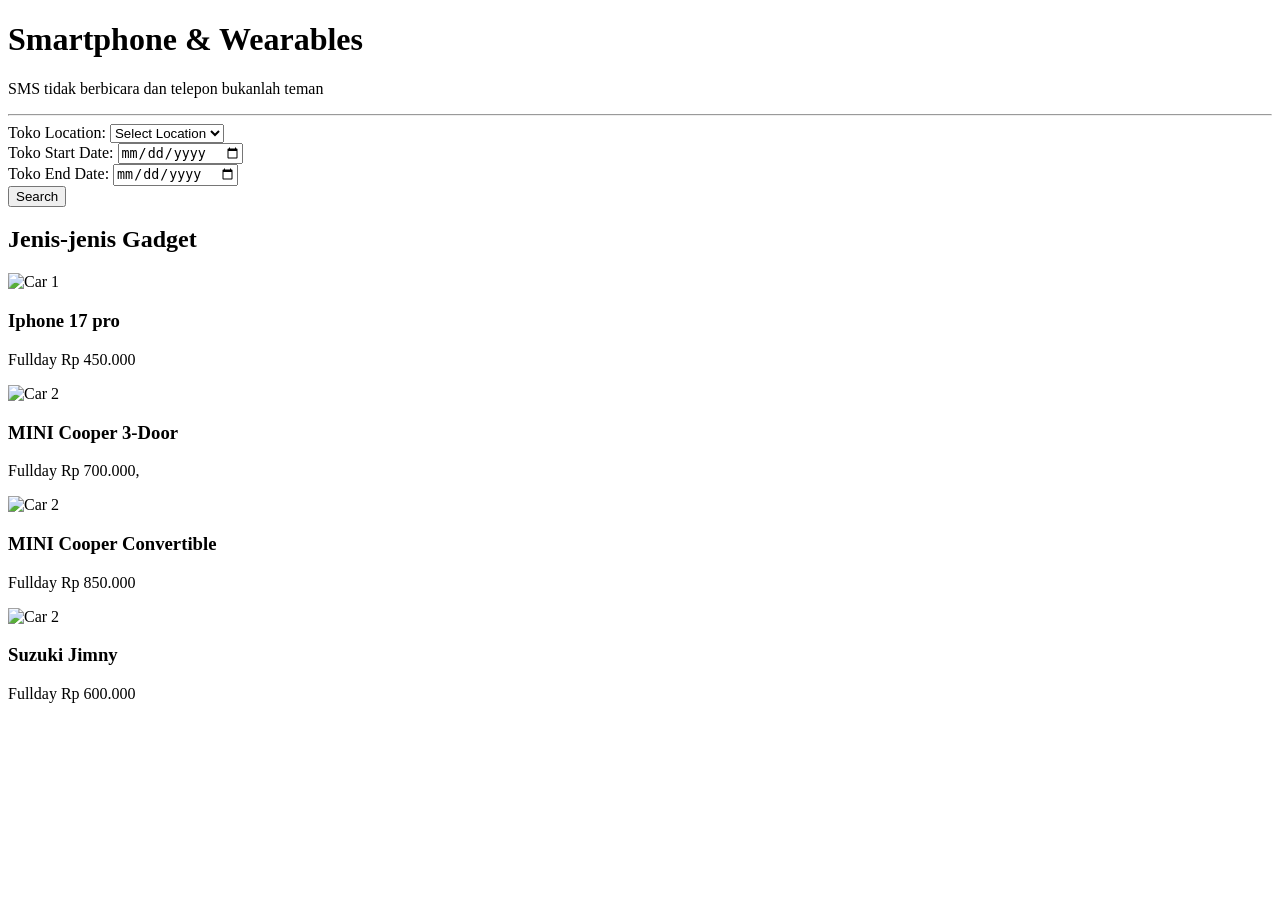
==== asn_frontend/index.html @ cc7abed4 "update asn" ====
<!DOCTYPE html>
<html lang="en">

<head>
    <meta charset="UTF-8">
    <meta name="viewport" content="width=device-width, initial-scale=1.0">
    <title>Smartphone & Wearables</title>
    <link rel="stylesheet" href="style.css">
</head>

<body>
    <div id="search">
        <div class="title">
            <h1>Smartphone & Wearables</h1>
            <p>SMS tidak berbicara dan telepon bukanlah teman</p>
            <hr>
        </div>
        <div class="form-container">
            <div class="form-group">
                <label for="pickup">Toko Location:</label>
                <select id="pickup" name="pickup">
                    <option value="">Select Location</option>
                    <option value="location1">Yogyakarta</option>
                    <option value="location2">Bali</option>
                </select>
            </div>
            <div class="form-group">
                <label for="pickup-date">Toko Start Date:</label>
                <input type="date" id="pickup-date" name="pickup-date">
            </div>
            <div class="form-group">
                <label for="return-date">Toko End Date:</label>
                <input type="date" id="return-date" name="return-date">
            </div>
            <button type="submit">Search</button>
        </div>
    </div>

    <div class="gadget-list">
        <h2>Jenis-jenis Gadget</h2>
        <div class="gadget-item">
            <img src="https://i.pinimg.com/736x/a8/5c/d6/a85cd6f4555a80585e33e333523acf79.jpg" alt="Car 1">
            <h3>Iphone 17 pro</h3>
            <p>Fullday Rp 450.000</p>
        </div>
        <div class="gadget-item">
            <img src="https://i.pinimg.com/736x/05/84/60/05846069995b4107a33e0041f5dfda4d.jpg" alt="Car 2">
            <h3>MINI Cooper 3-Door</h3>
            <p>Fullday Rp 700.000,</p>
        </div>
        <div class="gadget-item">
            <img src="https://i.pinimg.com/1200x/0d/50/bf/0d50bf356cb399d8abda206f5aa553b8.jpg" alt="Car 2">
            <h3>MINI Cooper Convertible</h3>
            <p>Fullday Rp 850.000</p>
        </div>
        <div class="gadget-item">
            <img src="https://i.pinimg.com/736x/11/c0/52/11c052d6e223ea1aca4ed03f18ea1693.jpg" alt="Car 2">
            <h3>Suzuki Jimny</h3>
            <p>Fullday Rp 600.000</p>
        </div>
    </div>
</body>

</html>
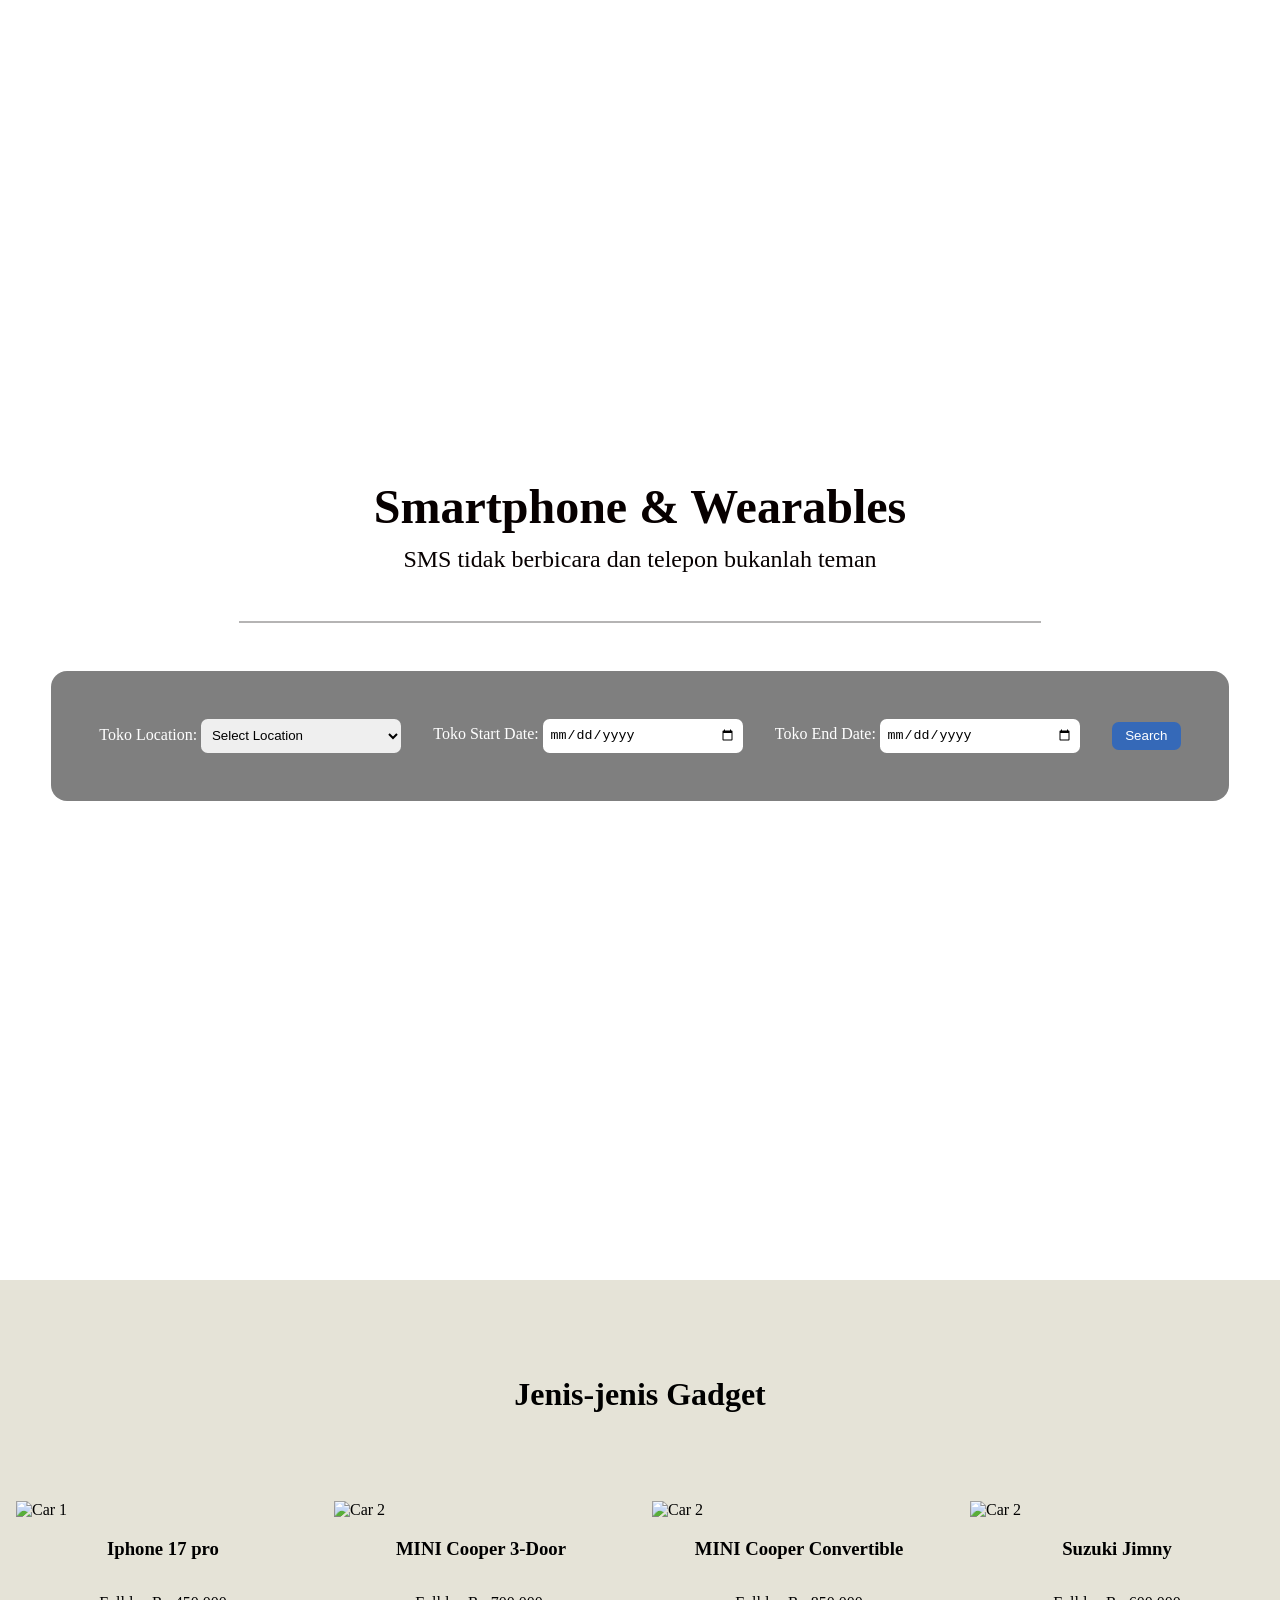
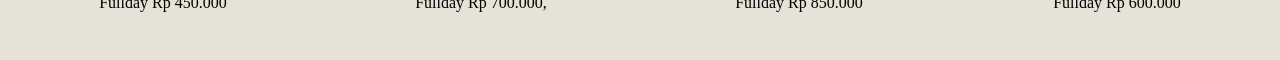
==== commit a1acd8f5: "update asn" ====
--- a/asn_frontend/index.html
+++ b/asn_frontend/index.html
@@ -44,7 +44,7 @@
             <p>Fullday Rp 450.000</p>
         </div>
         <div class="gadget-item">
-            <img src="https://i.pinimg.com/736x/05/84/60/05846069995b4107a33e0041f5dfda4d.jpg" alt="Car 2">
+            <img src="https://i.pinimg.com/1200x/9f/d4/ae/9fd4aea7cfcec50e904dce4fd6af8e4b.jpg" alt="Car 2">
             <h3>MINI Cooper 3-Door</h3>
             <p>Fullday Rp 700.000,</p>
         </div>
--- a/asn_frontend/style.css
+++ b/asn_frontend/style.css
@@ -0,0 +1,100 @@
+#search {
+    width: 100%;
+    height: 80em;
+    background-image: url("https://i.pinimg.com/736x/90/cb/2a/90cb2a40ec164e49ee533fc3a40366bf.jpg");
+    background-size: cover;
+    display: flex;
+    justify-content: center;
+    align-items: center;
+    flex-direction: column;
+}
+
+body {
+    margin: 0;
+}
+
+.title {
+    color: rgb(7, 0, 0);
+    text-align: center;
+}
+
+.title h1 {
+    font-size: 3em;
+    margin: 0;
+}
+
+.title p {
+    font-size: 1.5em;
+    margin: 0.5em 0;
+}
+
+.title hr {
+    width: 50em;
+    max-width: 90vw;
+    border: 1px solid rgb(109, 106, 106);
+    margin: 3em auto;
+    opacity: 0.5;
+}
+
+.form-container {
+    background-color: rgba(0, 0, 0, 0.5);
+    display: flex;
+    justify-content: center;
+    align-items: center;
+    padding: 3em;
+    border-radius: 1em;
+    color: white;
+    gap: 2em;
+}
+
+.form-container select,
+.form-container input {
+    box-sizing: border-box;
+    padding: 0.5em;
+    border: none;
+    border-radius: 0.5em;
+    width: 15em;
+    height: 2.5em;
+}
+
+.form-container button {
+    padding: 0.5em 1em;
+    border: none;
+    border-radius: 0.5em;
+    background-color: #3569b8;
+    color: white;
+    cursor: pointer;
+}
+
+.gadget-list {
+    display: grid;
+    grid-template-columns: repeat(auto-fit, minmax(16rem, 1fr));
+    gap: 1.5em;
+    align-content: center;
+    padding: 2em 1em;
+    align-items: start;
+    max-width: 80rem;
+    margin: 0 auto;
+    background-color: rgb(229, 227, 215);
+}
+
+.gadget-list h2 {
+    font-size: 2em;
+    margin: 2em 0;
+    grid-column: 1 / -1;
+    text-align: center;
+}
+
+.gadget-item {
+    display: flex;
+    justify-content: center;
+    align-items: center;
+    flex-direction: column;
+    width: min(22rem, 100%);
+}
+
+.gadget-item img {
+    width: 100%;
+    height: auto;
+    object-fit: cover;
+}
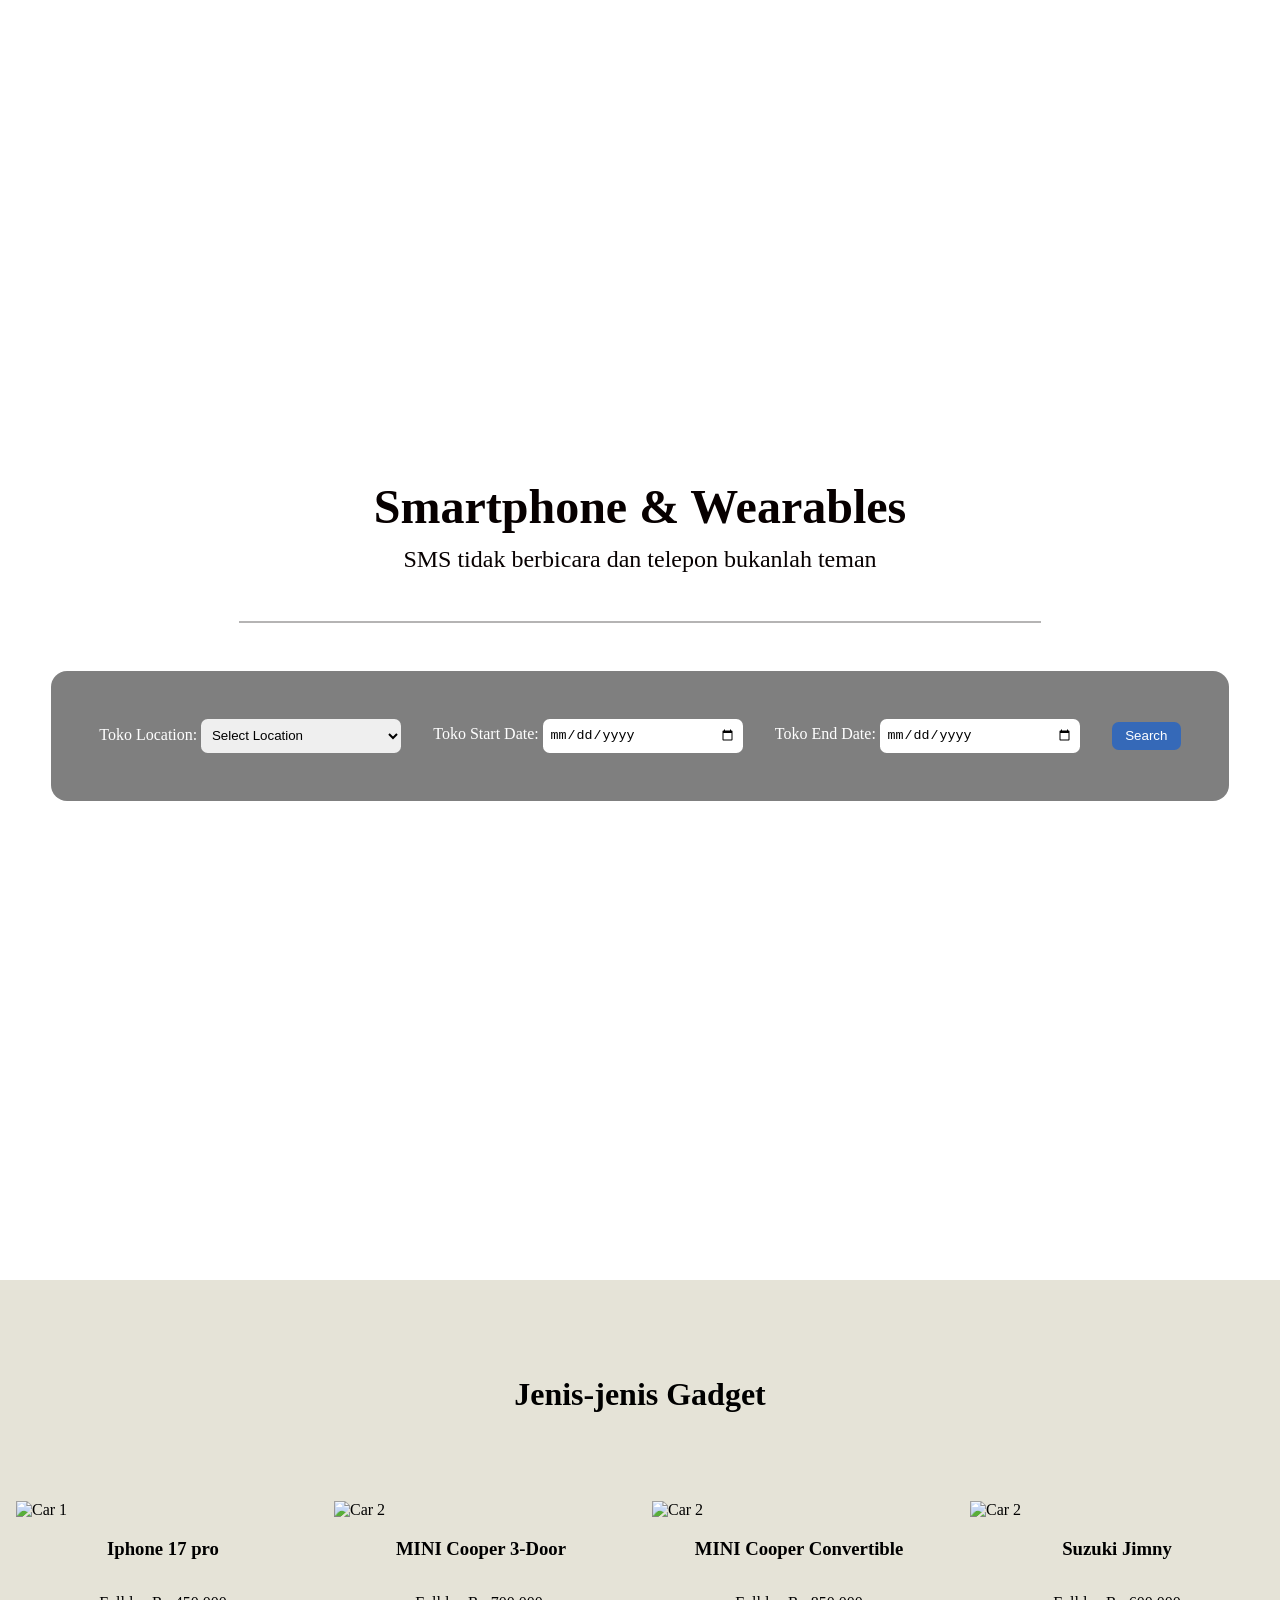
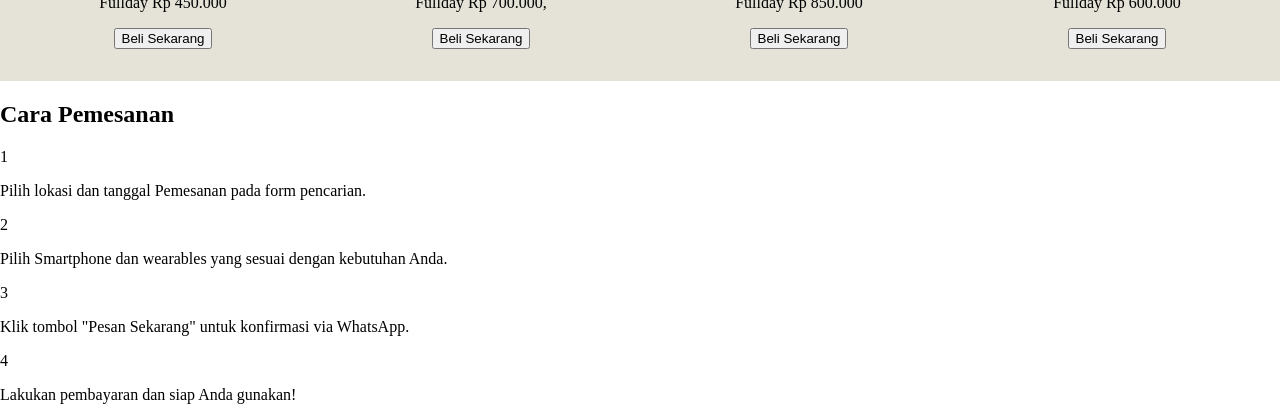
==== commit 6170d38f: "Update index.html" ====
--- a/asn_frontend/index.html
+++ b/asn_frontend/index.html
@@ -42,23 +42,50 @@
             <img src="https://i.pinimg.com/736x/a8/5c/d6/a85cd6f4555a80585e33e333523acf79.jpg" alt="Car 1">
             <h3>Iphone 17 pro</h3>
             <p>Fullday Rp 450.000</p>
+            <button class="btn-rent">Beli Sekarang</button>
         </div>
         <div class="gadget-item">
             <img src="https://i.pinimg.com/1200x/9f/d4/ae/9fd4aea7cfcec50e904dce4fd6af8e4b.jpg" alt="Car 2">
             <h3>MINI Cooper 3-Door</h3>
             <p>Fullday Rp 700.000,</p>
+            <button class="btn-rent">Beli Sekarang</button>
         </div>
         <div class="gadget-item">
             <img src="https://i.pinimg.com/1200x/0d/50/bf/0d50bf356cb399d8abda206f5aa553b8.jpg" alt="Car 2">
             <h3>MINI Cooper Convertible</h3>
             <p>Fullday Rp 850.000</p>
+            <button class="btn-rent">Beli Sekarang</button>
         </div>
         <div class="gadget-item">
             <img src="https://i.pinimg.com/736x/11/c0/52/11c052d6e223ea1aca4ed03f18ea1693.jpg" alt="Car 2">
             <h3>Suzuki Jimny</h3>
             <p>Fullday Rp 600.000</p>
+            <button class="btn-rent">Beli Sekarang</button>
         </div>
     </div>
+
+    <div class="booking-steps">
+    <h2>Cara Pemesanan</h2>
+    <div class="steps-container">
+        <div class="step">
+            <div class="step-number">1</div>
+            <p>Pilih lokasi dan tanggal Pemesanan pada form pencarian.</p>
+        </div>
+        <div class="step">
+            <div class="step-number">2</div>
+            <p>Pilih Smartphone dan wearables yang sesuai dengan kebutuhan Anda.</p>
+        </div>
+        <div class="step">
+            <div class="step-number">3</div>
+            <p>Klik tombol "Pesan Sekarang" untuk konfirmasi via WhatsApp.</p>
+        </div>
+        <div class="step">
+            <div class="step-number">4</div>
+            <p>Lakukan pembayaran dan siap Anda gunakan!</p>
+        </div>
+    </div>
+</div>
+
 </body>
 
 </html>
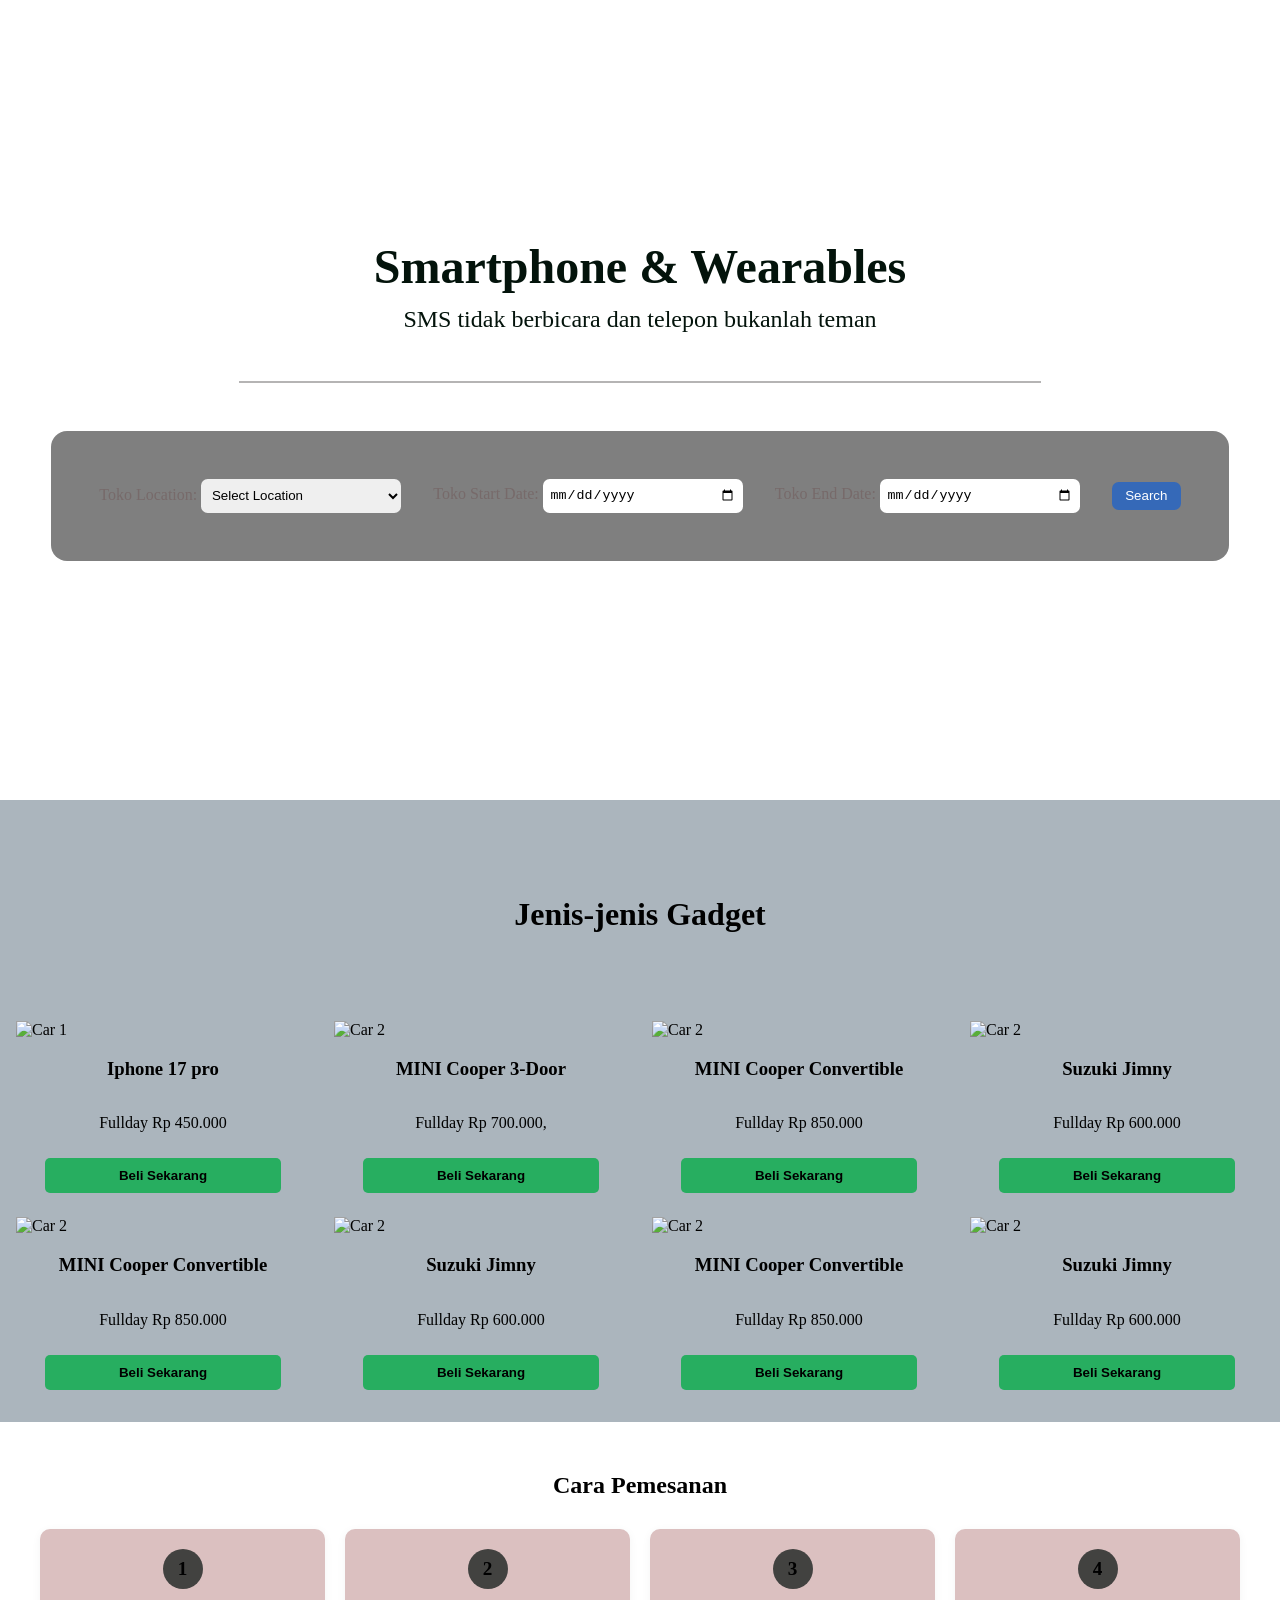
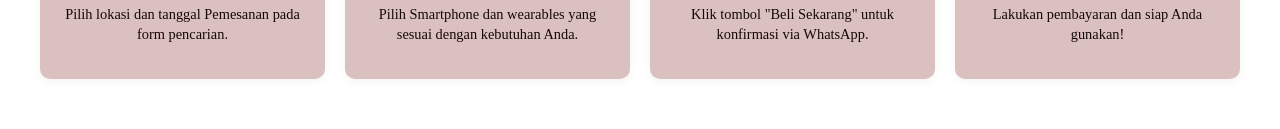
==== commit b8bb771d: "update asn" ====
--- a/asn_frontend/index.html
+++ b/asn_frontend/index.html
@@ -39,7 +39,7 @@
     <div class="gadget-list">
         <h2>Jenis-jenis Gadget</h2>
         <div class="gadget-item">
-            <img src="https://i.pinimg.com/736x/a8/5c/d6/a85cd6f4555a80585e33e333523acf79.jpg" alt="Car 1">
+            <img src="https://i.pinimg.com/1200x/19/28/7c/19287c8799f8c0ce38103cfe7a240bea.jpg" alt="Car 1">
             <h3>Iphone 17 pro</h3>
             <p>Fullday Rp 450.000</p>
             <button class="btn-rent">Beli Sekarang</button>
@@ -51,13 +51,37 @@
             <button class="btn-rent">Beli Sekarang</button>
         </div>
         <div class="gadget-item">
-            <img src="https://i.pinimg.com/1200x/0d/50/bf/0d50bf356cb399d8abda206f5aa553b8.jpg" alt="Car 2">
+            <img src="https://i.pinimg.com/1200x/82/e4/ab/82e4abb6f8f5c0642b04d6afd58de880.jpg" alt="Car 2">
             <h3>MINI Cooper Convertible</h3>
             <p>Fullday Rp 850.000</p>
             <button class="btn-rent">Beli Sekarang</button>
         </div>
         <div class="gadget-item">
-            <img src="https://i.pinimg.com/736x/11/c0/52/11c052d6e223ea1aca4ed03f18ea1693.jpg" alt="Car 2">
+            <img src="https://i.pinimg.com/736x/b5/8d/33/b58d3370b6e60686d61d08ef1724a5f7.jpg" alt="Car 2">
+            <h3>Suzuki Jimny</h3>
+            <p>Fullday Rp 600.000</p>
+            <button class="btn-rent">Beli Sekarang</button>
+        </div>
+        <div class="gadget-item">
+            <img src="https://i.pinimg.com/736x/01/2c/c1/012cc1ac6bf35e514a761ff852f22d6e.jpg" alt="Car 2">
+            <h3>MINI Cooper Convertible</h3>
+            <p>Fullday Rp 850.000</p>
+            <button class="btn-rent">Beli Sekarang</button>
+        </div>
+        <div class="gadget-item">
+            <img src="https://i.pinimg.com/736x/3c/9b/d9/3c9bd9ba537cdaed8d5b4f9ab8f74f3b.jpg" alt="Car 2">
+            <h3>Suzuki Jimny</h3>
+            <p>Fullday Rp 600.000</p>
+            <button class="btn-rent">Beli Sekarang</button>
+        </div>
+         <div class="gadget-item">
+            <img src="https://i.pinimg.com/1200x/3e/b2/1a/3eb21a7887a894860164eddfb5b69ac1.jpg" alt="Car 2">
+            <h3>MINI Cooper Convertible</h3>
+            <p>Fullday Rp 850.000</p>
+            <button class="btn-rent">Beli Sekarang</button>
+        </div>
+        <div class="gadget-item">
+            <img src="https://i.pinimg.com/736x/82/31/49/8231498386baa61ae98a699072bef168.jpg" alt="Car 2">
             <h3>Suzuki Jimny</h3>
             <p>Fullday Rp 600.000</p>
             <button class="btn-rent">Beli Sekarang</button>
@@ -77,7 +101,7 @@
         </div>
         <div class="step">
             <div class="step-number">3</div>
-            <p>Klik tombol "Pesan Sekarang" untuk konfirmasi via WhatsApp.</p>
+            <p>Klik tombol "Beli Sekarang" untuk konfirmasi via WhatsApp.</p>
         </div>
         <div class="step">
             <div class="step-number">4</div>
--- a/asn_frontend/style.css
+++ b/asn_frontend/style.css
@@ -1,7 +1,7 @@
 #search {
     width: 100%;
-    height: 80em;
-    background-image: url("https://i.pinimg.com/736x/90/cb/2a/90cb2a40ec164e49ee533fc3a40366bf.jpg");
+    height: 50em;
+    background-image: url("https://i.pinimg.com/736x/88/04/d2/8804d261e5d3b4cbddaf73fc98f00842.jpg");
     background-size: cover;
     display: flex;
     justify-content: center;
@@ -14,7 +14,7 @@
 }
 
 .title {
-    color: rgb(7, 0, 0);
+    color: rgb(3, 19, 11);
     text-align: center;
 }
 
@@ -43,7 +43,7 @@
     align-items: center;
     padding: 3em;
     border-radius: 1em;
-    color: white;
+    color: rgb(119, 106, 106);
     gap: 2em;
 }
 
@@ -75,7 +75,7 @@
     align-items: start;
     max-width: 80rem;
     margin: 0 auto;
-    background-color: rgb(229, 227, 215);
+    background-color: rgb(171, 181, 189);
 }
 
 .gadget-list h2 {
@@ -98,3 +98,63 @@
     height: auto;
     object-fit: cover;
 }
+
+.booking-steps {
+    max-width: 1200px;
+    margin: 50px auto;
+    padding: 0 20px;
+    text-align: center;
+}
+
+.steps-container {
+    display: flex;
+    justify-content: space-around;
+    gap: 20px;
+    margin-top: 30px;
+    flex-wrap: wrap;
+}
+
+.step {
+    flex: 1;
+    min-width: 200px;
+    padding: 20px;
+    background: #dbc0c0;
+    border-radius: 10px;
+    box-shadow: 0 2px 10px rgba(0,0,0,0.05);
+}
+
+.step-number {
+    background: #424240;
+    width: 40px;
+    height: 40px;
+    line-height: 40px;
+    border-radius: 50%;
+    margin: 0 auto 15px;
+    font-weight: bold;
+    font-size: 1.2rem;
+}
+
+.step p {
+    font-size: 0.9rem;
+    line-height: 1.4;
+    color: #150808;
+}
+
+.btn-rent {
+    background-color: #27ae60;
+    color: rgb(255, 255, 255) (239, 241, 241);
+    border: none;
+    padding: 10px 20px;
+    margin-top: 10px;
+    border-radius: 5px;
+    cursor: pointer;
+    font-weight: bold;
+    transition: 0.3s;
+    width: 80%;
+}
+
+.btn-rent:hover {
+    background-color: #416952;
+    transform: scale(1.05);
+}
+
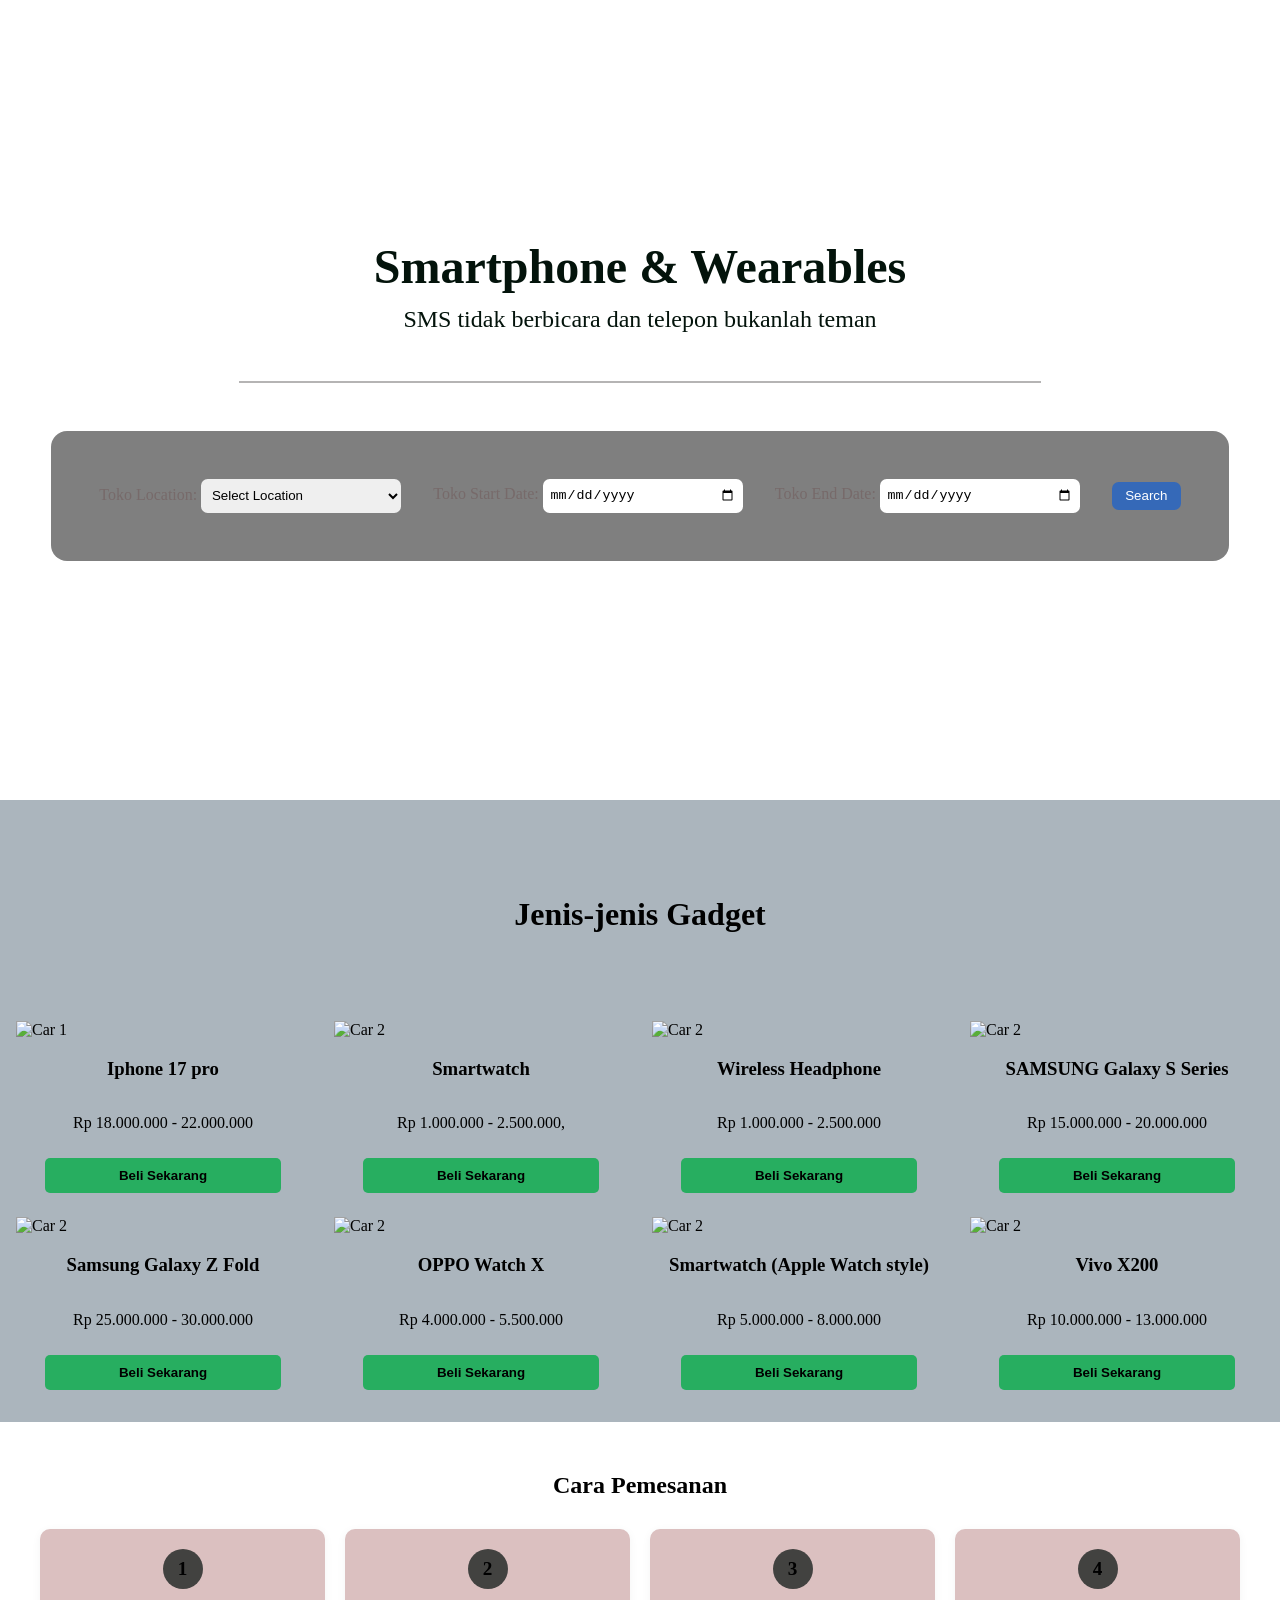
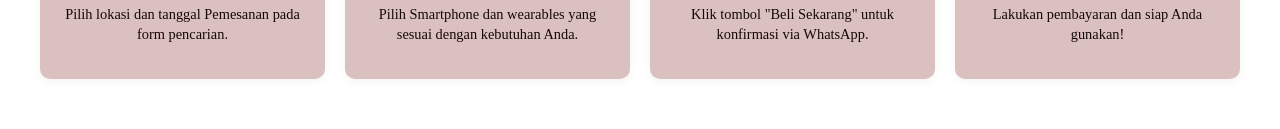
==== commit 4a5a5264: "Update index.html" ====
--- a/asn_frontend/index.html
+++ b/asn_frontend/index.html
@@ -41,49 +41,49 @@
         <div class="gadget-item">
             <img src="https://i.pinimg.com/1200x/19/28/7c/19287c8799f8c0ce38103cfe7a240bea.jpg" alt="Car 1">
             <h3>Iphone 17 pro</h3>
-            <p>Fullday Rp 450.000</p>
+            <p> Rp 18.000.000 - 22.000.000</p>
             <button class="btn-rent">Beli Sekarang</button>
         </div>
         <div class="gadget-item">
             <img src="https://i.pinimg.com/1200x/9f/d4/ae/9fd4aea7cfcec50e904dce4fd6af8e4b.jpg" alt="Car 2">
-            <h3>MINI Cooper 3-Door</h3>
-            <p>Fullday Rp 700.000,</p>
+            <h3>Smartwatch</h3>
+            <p>Rp 1.000.000 - 2.500.000,</p>
             <button class="btn-rent">Beli Sekarang</button>
         </div>
         <div class="gadget-item">
             <img src="https://i.pinimg.com/1200x/82/e4/ab/82e4abb6f8f5c0642b04d6afd58de880.jpg" alt="Car 2">
-            <h3>MINI Cooper Convertible</h3>
-            <p>Fullday Rp 850.000</p>
+            <h3>Wireless Headphone</h3>
+            <p>Rp 1.000.000 - 2.500.000</p>
             <button class="btn-rent">Beli Sekarang</button>
         </div>
         <div class="gadget-item">
             <img src="https://i.pinimg.com/736x/b5/8d/33/b58d3370b6e60686d61d08ef1724a5f7.jpg" alt="Car 2">
-            <h3>Suzuki Jimny</h3>
-            <p>Fullday Rp 600.000</p>
+            <h3>SAMSUNG Galaxy S Series</h3>
+            <p>Rp 15.000.000 - 20.000.000</p>
             <button class="btn-rent">Beli Sekarang</button>
         </div>
         <div class="gadget-item">
             <img src="https://i.pinimg.com/736x/01/2c/c1/012cc1ac6bf35e514a761ff852f22d6e.jpg" alt="Car 2">
-            <h3>MINI Cooper Convertible</h3>
-            <p>Fullday Rp 850.000</p>
+            <h3>Samsung Galaxy Z Fold</h3>
+            <p>Rp 25.000.000 - 30.000.000</p>
             <button class="btn-rent">Beli Sekarang</button>
         </div>
         <div class="gadget-item">
             <img src="https://i.pinimg.com/736x/3c/9b/d9/3c9bd9ba537cdaed8d5b4f9ab8f74f3b.jpg" alt="Car 2">
-            <h3>Suzuki Jimny</h3>
-            <p>Fullday Rp 600.000</p>
+            <h3>OPPO Watch X</h3>
+            <p>Rp 4.000.000 - 5.500.000</p>
             <button class="btn-rent">Beli Sekarang</button>
         </div>
          <div class="gadget-item">
             <img src="https://i.pinimg.com/1200x/3e/b2/1a/3eb21a7887a894860164eddfb5b69ac1.jpg" alt="Car 2">
-            <h3>MINI Cooper Convertible</h3>
-            <p>Fullday Rp 850.000</p>
+            <h3>Smartwatch (Apple Watch style)</h3>
+            <p>Rp 5.000.000 - 8.000.000</p>
             <button class="btn-rent">Beli Sekarang</button>
         </div>
         <div class="gadget-item">
             <img src="https://i.pinimg.com/736x/82/31/49/8231498386baa61ae98a699072bef168.jpg" alt="Car 2">
-            <h3>Suzuki Jimny</h3>
-            <p>Fullday Rp 600.000</p>
+            <h3>Vivo X200</h3>
+            <p>Rp 10.000.000 - 13.000.000</p>
             <button class="btn-rent">Beli Sekarang</button>
         </div>
     </div>
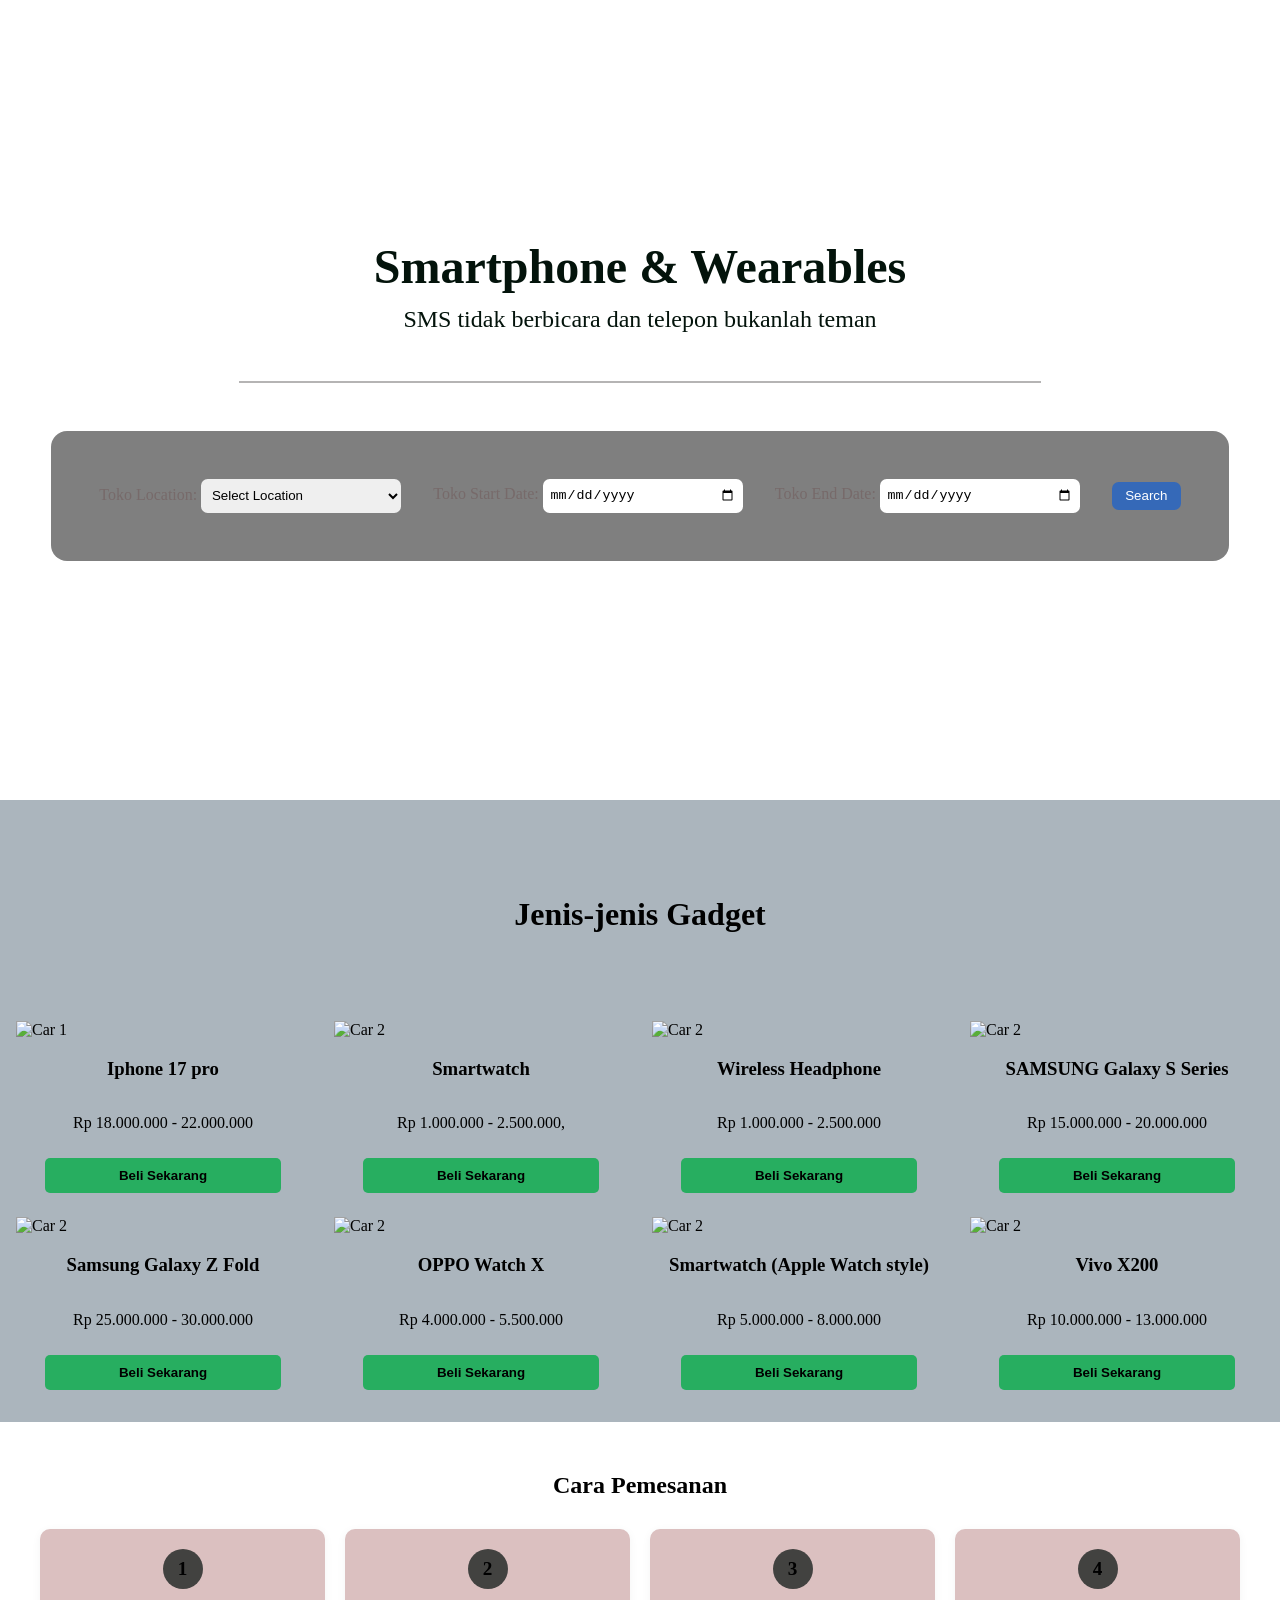
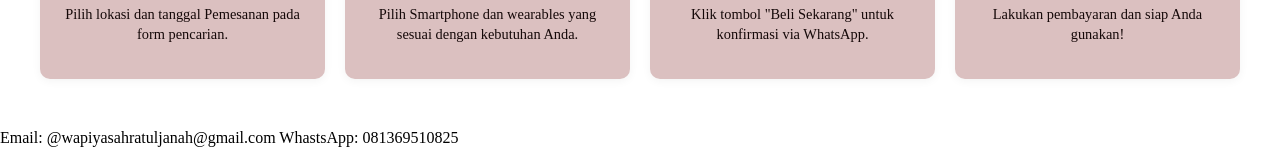
==== commit db48bc19: "update" ====
--- a/asn_frontend/index.html
+++ b/asn_frontend/index.html
@@ -110,6 +110,11 @@
     </div>
 </div>
 
+<form action="/submi"method="post">
+        <label for="email">Email: @wapiyasahratuljanah@gmail.com</label>
+        <label for="message">WhastsApp: 081369510825</label>
+        
+    </form>
 </body>
 
 </html>
